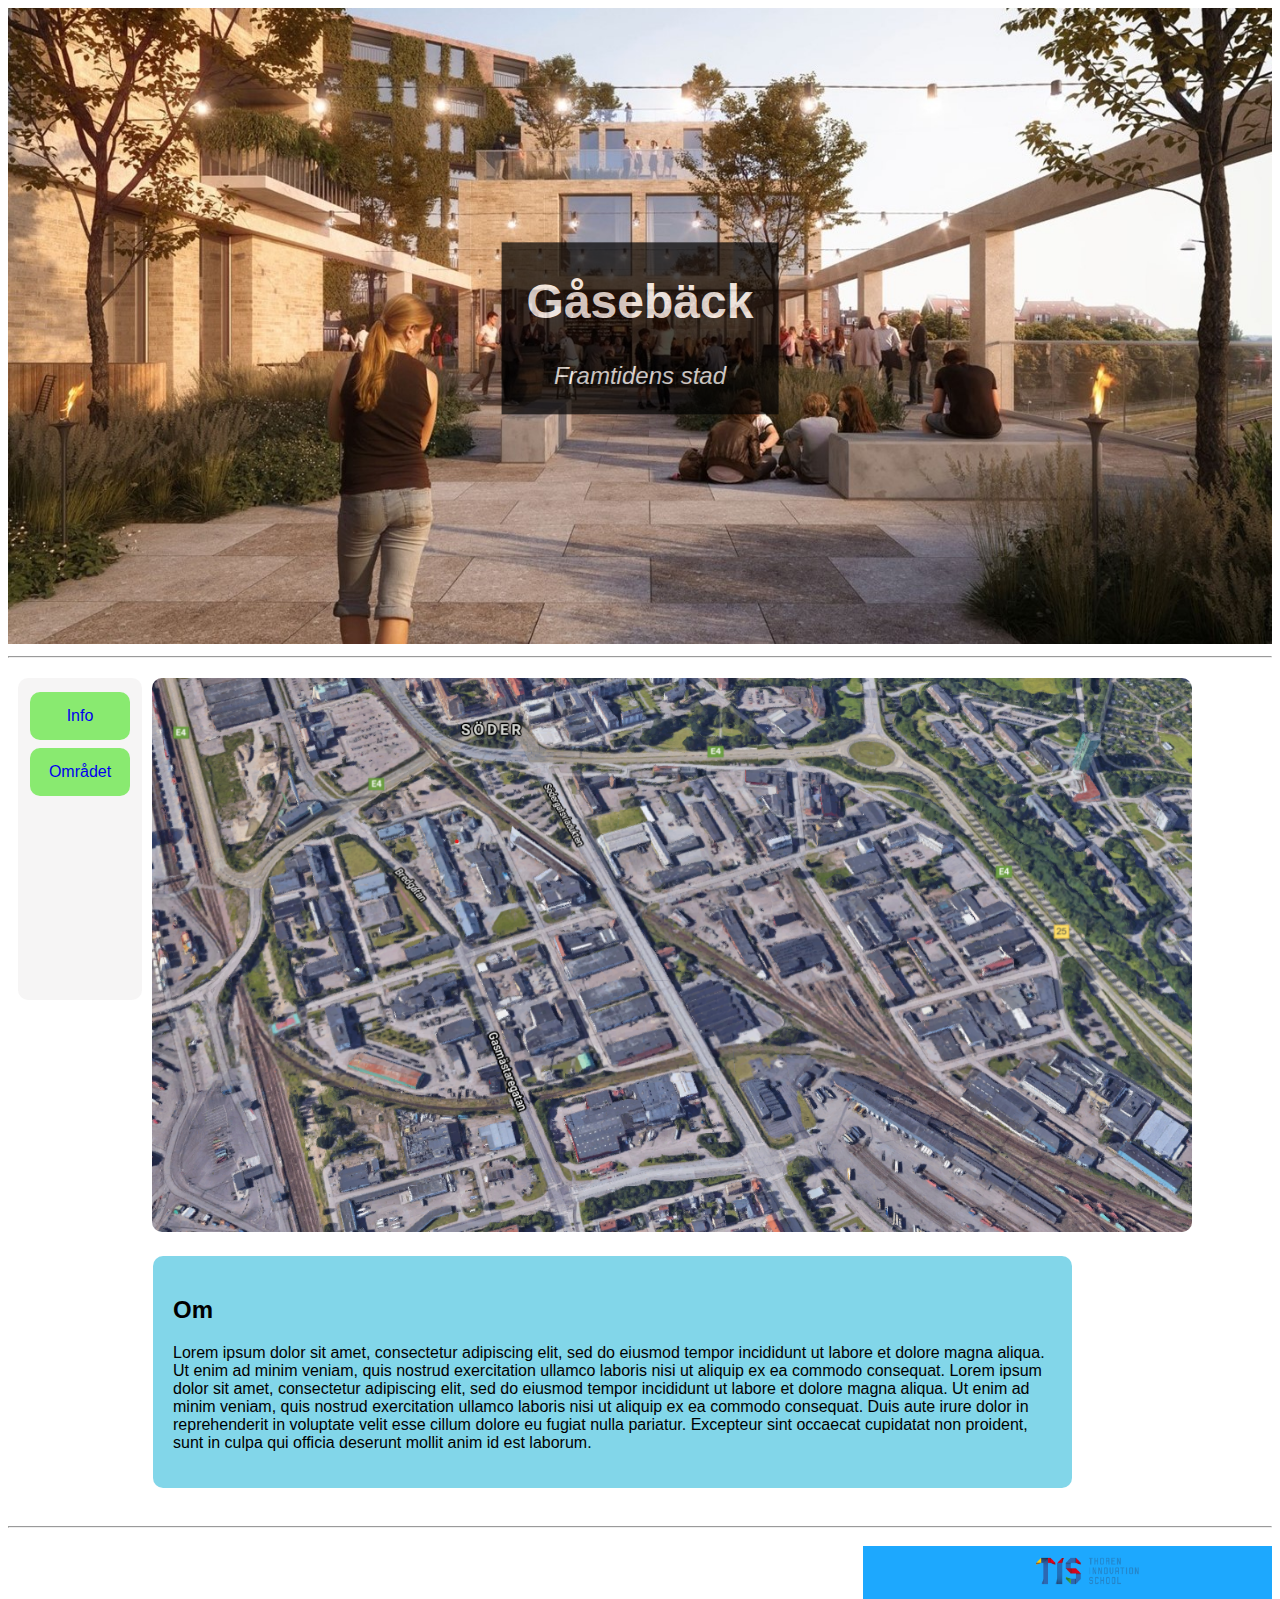
==== pages/omrade.html @ 5f9450c2 "Upload everythign" ====
<!DOCTYPE html>
<html lang='sv'>
<head>
    <title>Område</title>
    <link rel="stylesheet" href="/styles.css">
</head>
<body>

<header>
    <img src="/pics/gaseback4.jpg" alt="Gåsebäck" width="100%">
    <div class="centered">
        <h1>Gåsebäck</h1>
        <p style="font-style: italic;">Framtidens stad</p>
    </div>
</header>  

<hr>

<div class="row">
    <div class="navbar">
        <a class="button" href="/index.html">Info</a> <br>
        <a class="button" href="omrade.html">Området</a>
    </div>
    <div class="map">
        <img src="/pics/gaseback.png" alt="Gåsebäck" width="85%" style="border-radius: 10px;">
    </div>
    <div class="leftcolumn" style="width: 85%;">
        <div class="cardleft" style="margin-left: 145px;">
            <h2>Om</h2>
            <p>Lorem ipsum dolor sit amet, consectetur adipiscing elit, sed do eiusmod tempor incididunt ut labore et dolore magna aliqua. 
                Ut enim ad minim veniam, quis nostrud exercitation ullamco laboris nisi ut aliquip ex ea commodo consequat. Lorem ipsum dolor sit amet, consectetur adipiscing elit, sed do eiusmod tempor incididunt ut labore et dolore magna aliqua. 
                Ut enim ad minim veniam, quis nostrud exercitation ullamco laboris nisi ut aliquip ex ea commodo consequat. Duis aute irure dolor in reprehenderit in voluptate velit esse cillum dolore eu fugiat nulla pariatur. 
                Excepteur sint occaecat cupidatat non proident, sunt in culpa qui officia deserunt mollit anim id est laborum.
            </p>
        </div>
    </div>
    
</div>
<hr>


<footer>
    <img src="/pics/tislogo.png" alt="logo" width="30%">
</footer>


</body>

</html>
---- styles.css ----
* {
    box-sizing: border-box;
}

body {
    font-family: Arial;
}

header {
    position: relative;
    text-align: center;
    color: white;
}

.centered {
    position: absolute;
    top: 50%;
    left: 50%;
    background-color: black;
    opacity: 70%;
    transform: translate(-50%, -50%);
    padding-left: 25px;
    padding-right: 25px;
    font-size: x-large;
}

.map {
    padding: 10px;
    margin-top: 10px;
    margin-left: 10px;
    margin-right: 10px;
    border-radius: 10px;
}

.navbar {   
    float: left;
    background: rgba(226, 223, 223, 0.3);
    padding: 10px;
    padding-bottom: 200px;
    margin: 10px;
    border-radius: 10px;
}


/* Left column */
.leftcolumn {   
    float: left;
    width: 60%;
}

/* Right column */
.rightcolumn {
    float: right;
    width: 24%;
}

/* Clear floats after the columns */
.row:after {
    content: "";
    display: table;
    clear: both;
    padding: 10px;
}

  /* Responsive layout - makes the three columns stack on top of each other instead of next to each other */
@media screen and (max-width: 600px) {
    .column.side, .column.middle {
      width: 100%;
    }
}

/* Add a card effect for articles */
.cardleft {
    background: rgba(116, 210, 231, 0.9);
    padding: 20px;
    margin: 10px;
    border-radius: 10px;
}

.cardright {
    background: rgba(125, 217, 89, 0.9);
    padding: 20px;
    padding-bottom: 200px;
    margin: 10px;
    border-radius: 10px;
}

.button {
    border: none;
    background-color: rgba(125, 233, 98, 0.9);
    width: 100px;
    border-radius: 10px;
    padding: 15px;
    text-align: center;
    text-decoration: none;
    display: inline-block;
    font-size: 16px;
    margin: 4px 2px;
    cursor: pointer;
}

footer {
    float: inline-end;
    background: rgba(4, 158, 254, 0.9);
    text-align: center;
    margin-top: 10px;
    padding: 10px;
    padding-left: 50px;
}
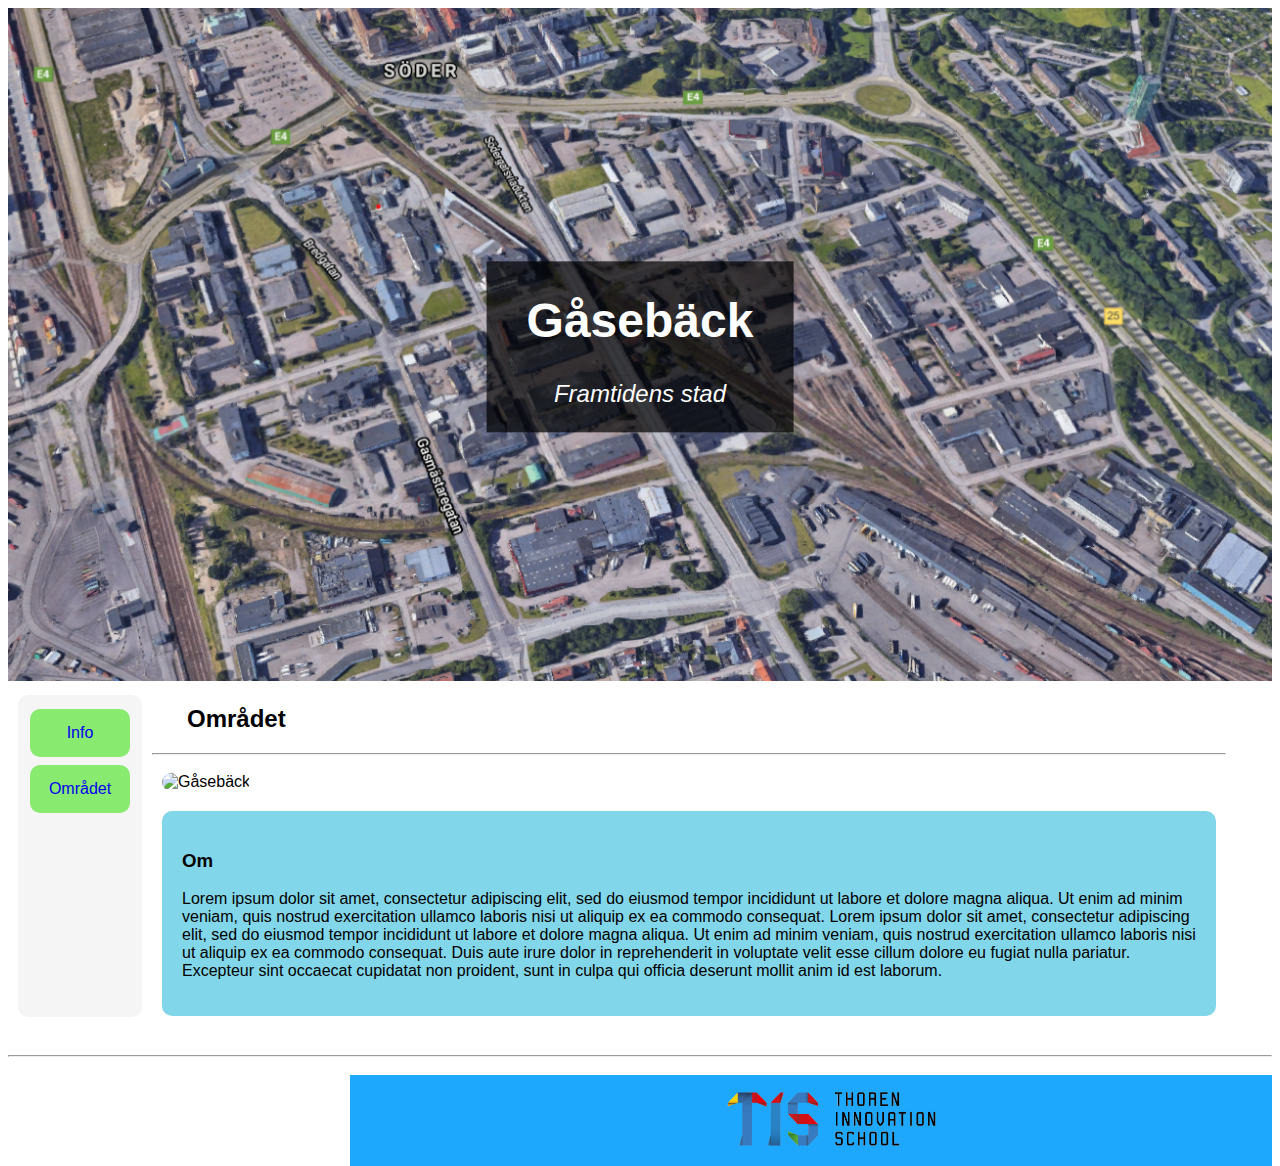
==== commit c7ac6604: "Add files via upload" ====
--- a/pages/omrade.html
+++ b/pages/omrade.html
@@ -7,26 +7,25 @@
 <body>
 
 <header>
-    <img src="/pics/gaseback4.jpg" alt="Gåsebäck" width="100%">
+    <img src="/pics/gaseback.png" alt="Gåsebäck" width="100%">
     <div class="centered">
         <h1>Gåsebäck</h1>
         <p style="font-style: italic;">Framtidens stad</p>
     </div>
 </header>  
 
-<hr>
-
 <div class="row">
     <div class="navbar">
         <a class="button" href="/index.html">Info</a> <br>
         <a class="button" href="omrade.html">Området</a>
     </div>
-    <div class="map">
-        <img src="/pics/gaseback.png" alt="Gåsebäck" width="85%" style="border-radius: 10px;">
-    </div>
     <div class="leftcolumn" style="width: 85%;">
-        <div class="cardleft" style="margin-left: 145px;">
-            <h2>Om</h2>
+        <h2>Området</h2><hr>
+        <div class="map">
+            <img src="/pics/omrade.png" alt="Gåsebäck" width="100%" style="border-radius: 10px;">
+        </div>
+        <div class="cardleft">
+            <h3>Om</h3>
             <p>Lorem ipsum dolor sit amet, consectetur adipiscing elit, sed do eiusmod tempor incididunt ut labore et dolore magna aliqua. 
                 Ut enim ad minim veniam, quis nostrud exercitation ullamco laboris nisi ut aliquip ex ea commodo consequat. Lorem ipsum dolor sit amet, consectetur adipiscing elit, sed do eiusmod tempor incididunt ut labore et dolore magna aliqua. 
                 Ut enim ad minim veniam, quis nostrud exercitation ullamco laboris nisi ut aliquip ex ea commodo consequat. Duis aute irure dolor in reprehenderit in voluptate velit esse cillum dolore eu fugiat nulla pariatur. 
@@ -40,7 +39,7 @@
 
 
 <footer>
-    <img src="/pics/tislogo.png" alt="logo" width="30%">
+    <img src="/pics/tislogo.png" alt="logo" width="25%">
 </footer>
 
 
--- a/styles.css
+++ b/styles.css
@@ -12,24 +12,24 @@
     color: white;
 }
 
+h2 {
+    font-size: x-large;
+    margin-left: 35px;
+}
+
 .centered {
     position: absolute;
     top: 50%;
     left: 50%;
-    background-color: black;
-    opacity: 70%;
+    background-color: rgba(0, 0, 0, 0.7);
     transform: translate(-50%, -50%);
-    padding-left: 25px;
-    padding-right: 25px;
+    padding-left: 40px;
+    padding-right: 40px;
     font-size: x-large;
 }
 
 .map {
     padding: 10px;
-    margin-top: 10px;
-    margin-left: 10px;
-    margin-right: 10px;
-    border-radius: 10px;
 }
 
 .navbar {   
